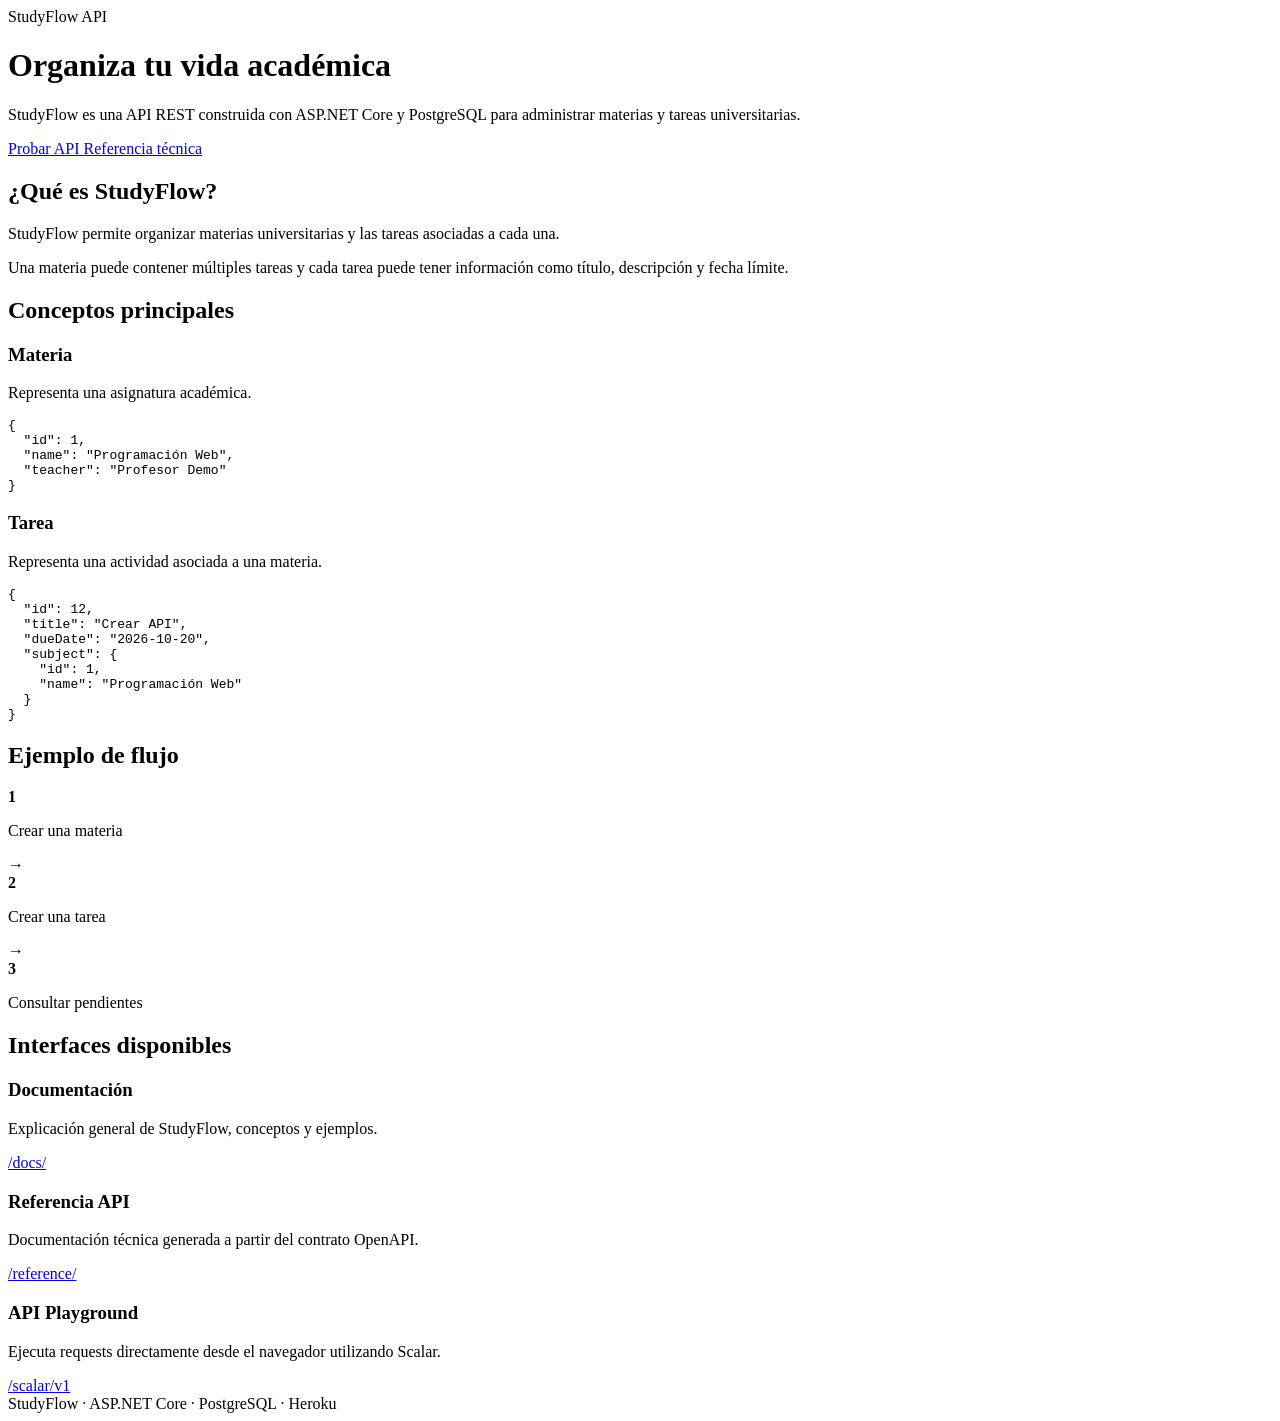
==== src/StudyFlow.Api/wwwroot/docs/index.html @ 44182fe3 "docs: add StudyFlow API documentation" ====
<!DOCTYPE html>
<html lang="es">
<head>
    <meta charset="UTF-8">

    <meta
        name="viewport"
        content="width=device-width, initial-scale=1.0">

    <title>StudyFlow API</title>

    <link rel="stylesheet" href="/css/docs.css">
</head>

<body>

<header class="hero">
    <div class="container">
        <span class="badge">StudyFlow API</span>

        <h1>Organiza tu vida académica</h1>

        <p>
            StudyFlow es una API REST construida con ASP.NET Core
            y PostgreSQL para administrar materias y tareas
            universitarias.
        </p>

        <div class="actions">
            <a href="/scalar/v1" class="button primary">
                Probar API
            </a>

            <a href="/reference/" class="button">
                Referencia técnica
            </a>
        </div>
    </div>
</header>

<main class="container">

    <section>
        <h2>¿Qué es StudyFlow?</h2>

        <p>
            StudyFlow permite organizar materias universitarias
            y las tareas asociadas a cada una.
        </p>

        <p>
            Una materia puede contener múltiples tareas y cada
            tarea puede tener información como título,
            descripción y fecha límite.
        </p>
    </section>

    <section>
        <h2>Conceptos principales</h2>

        <div class="cards">

            <article class="card">
                <h3>Materia</h3>

                <p>
                    Representa una asignatura académica.
                </p>

                <pre>{
  "id": 1,
  "name": "Programación Web",
  "teacher": "Profesor Demo"
}</pre>

            </article>

            <article class="card">
                <h3>Tarea</h3>

                <p>
                    Representa una actividad asociada
                    a una materia.
                </p>

                <pre>{
  "id": 12,
  "title": "Crear API",
  "dueDate": "2026-10-20",
  "subject": {
    "id": 1,
    "name": "Programación Web"
  }
}</pre>

            </article>

        </div>
    </section>


    <section>
        <h2>Ejemplo de flujo</h2>

        <div class="flow">

            <div>
                <strong>1</strong>
                <p>Crear una materia</p>
            </div>

            <span>→</span>

            <div>
                <strong>2</strong>
                <p>Crear una tarea</p>
            </div>

            <span>→</span>

            <div>
                <strong>3</strong>
                <p>Consultar pendientes</p>
            </div>

        </div>
    </section>


    <section>
        <h2>Interfaces disponibles</h2>

        <div class="cards">

            <article class="card">
                <h3>Documentación</h3>

                <p>
                    Explicación general de StudyFlow,
                    conceptos y ejemplos.
                </p>

                <a href="/docs/">/docs/</a>
            </article>


            <article class="card">
                <h3>Referencia API</h3>

                <p>
                    Documentación técnica generada a partir
                    del contrato OpenAPI.
                </p>

                <a href="/reference/">/reference/</a>
            </article>


            <article class="card">
                <h3>API Playground</h3>

                <p>
                    Ejecuta requests directamente desde
                    el navegador utilizando Scalar.
                </p>

                <a href="/scalar/v1">/scalar/v1</a>
            </article>

        </div>
    </section>

</main>

<footer>
    <div class="container">
        StudyFlow · ASP.NET Core · PostgreSQL · Heroku
    </div>
</footer>

</body>
</html>
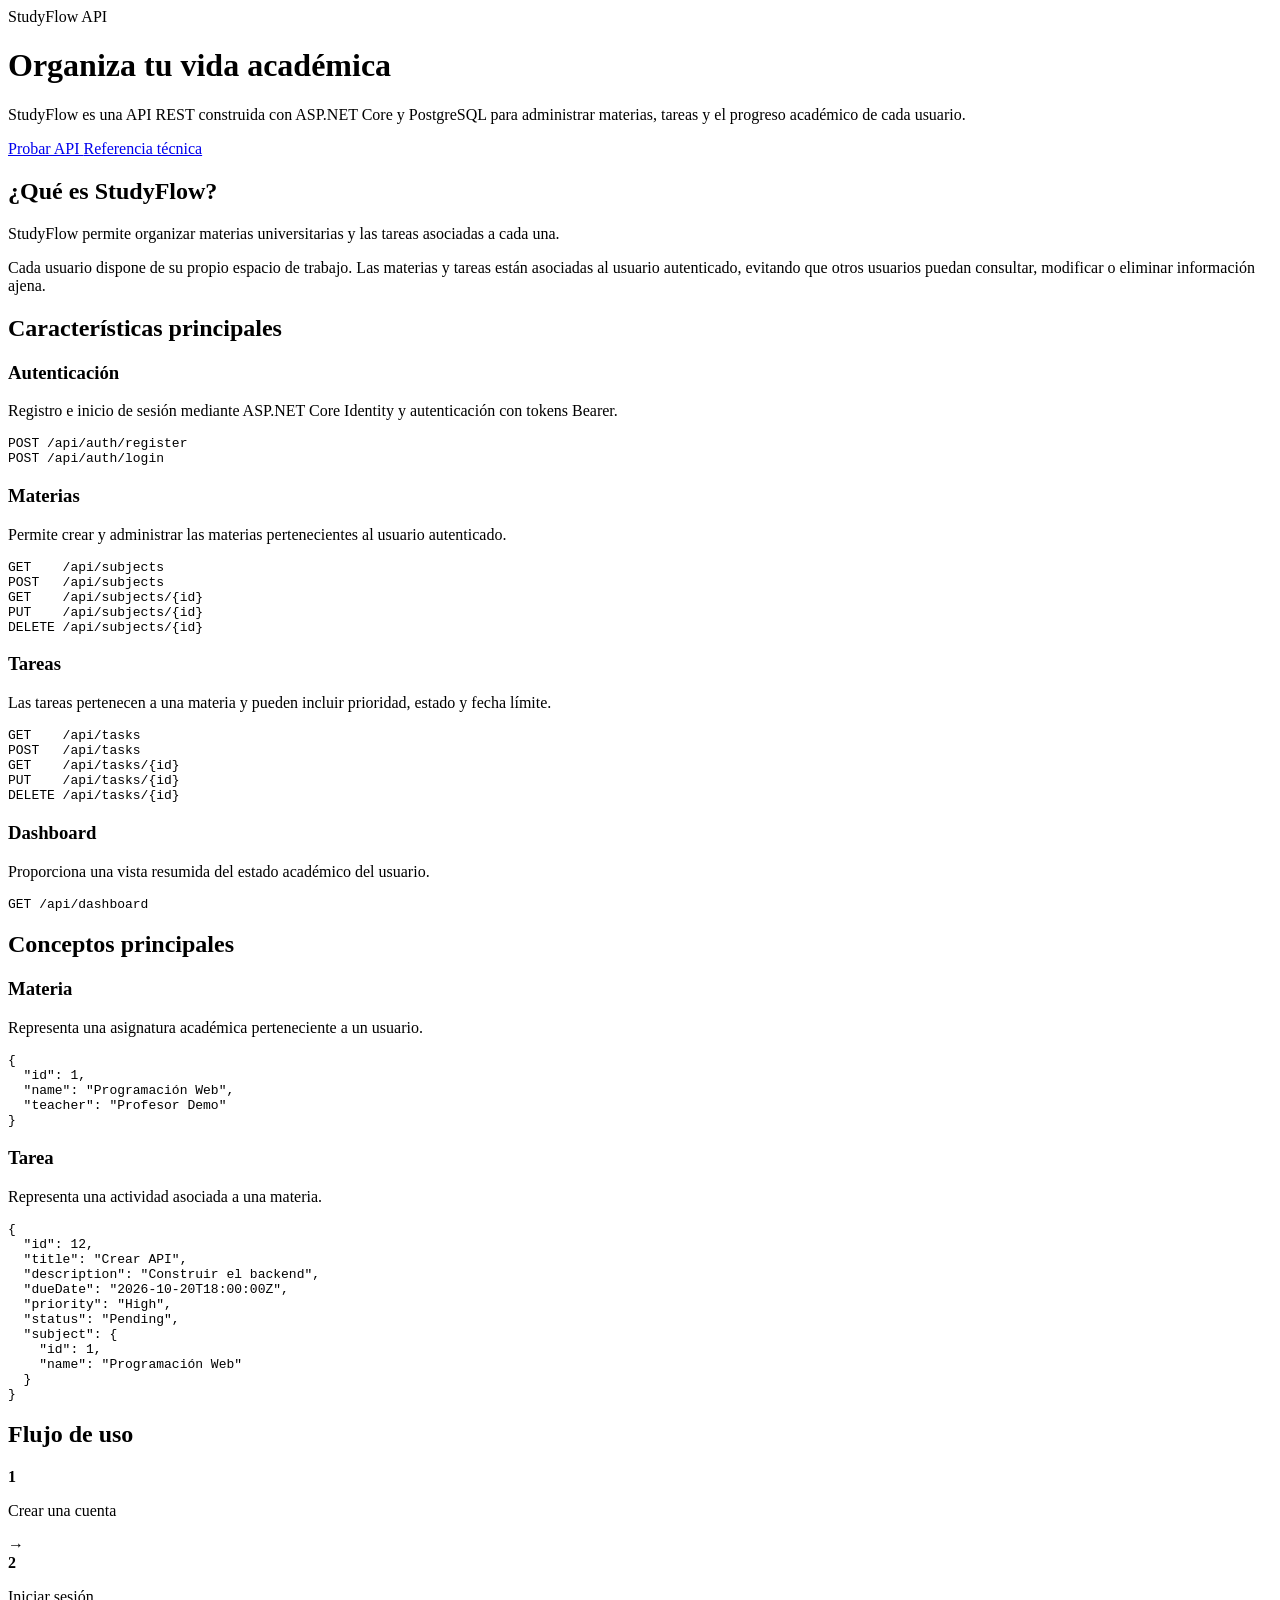
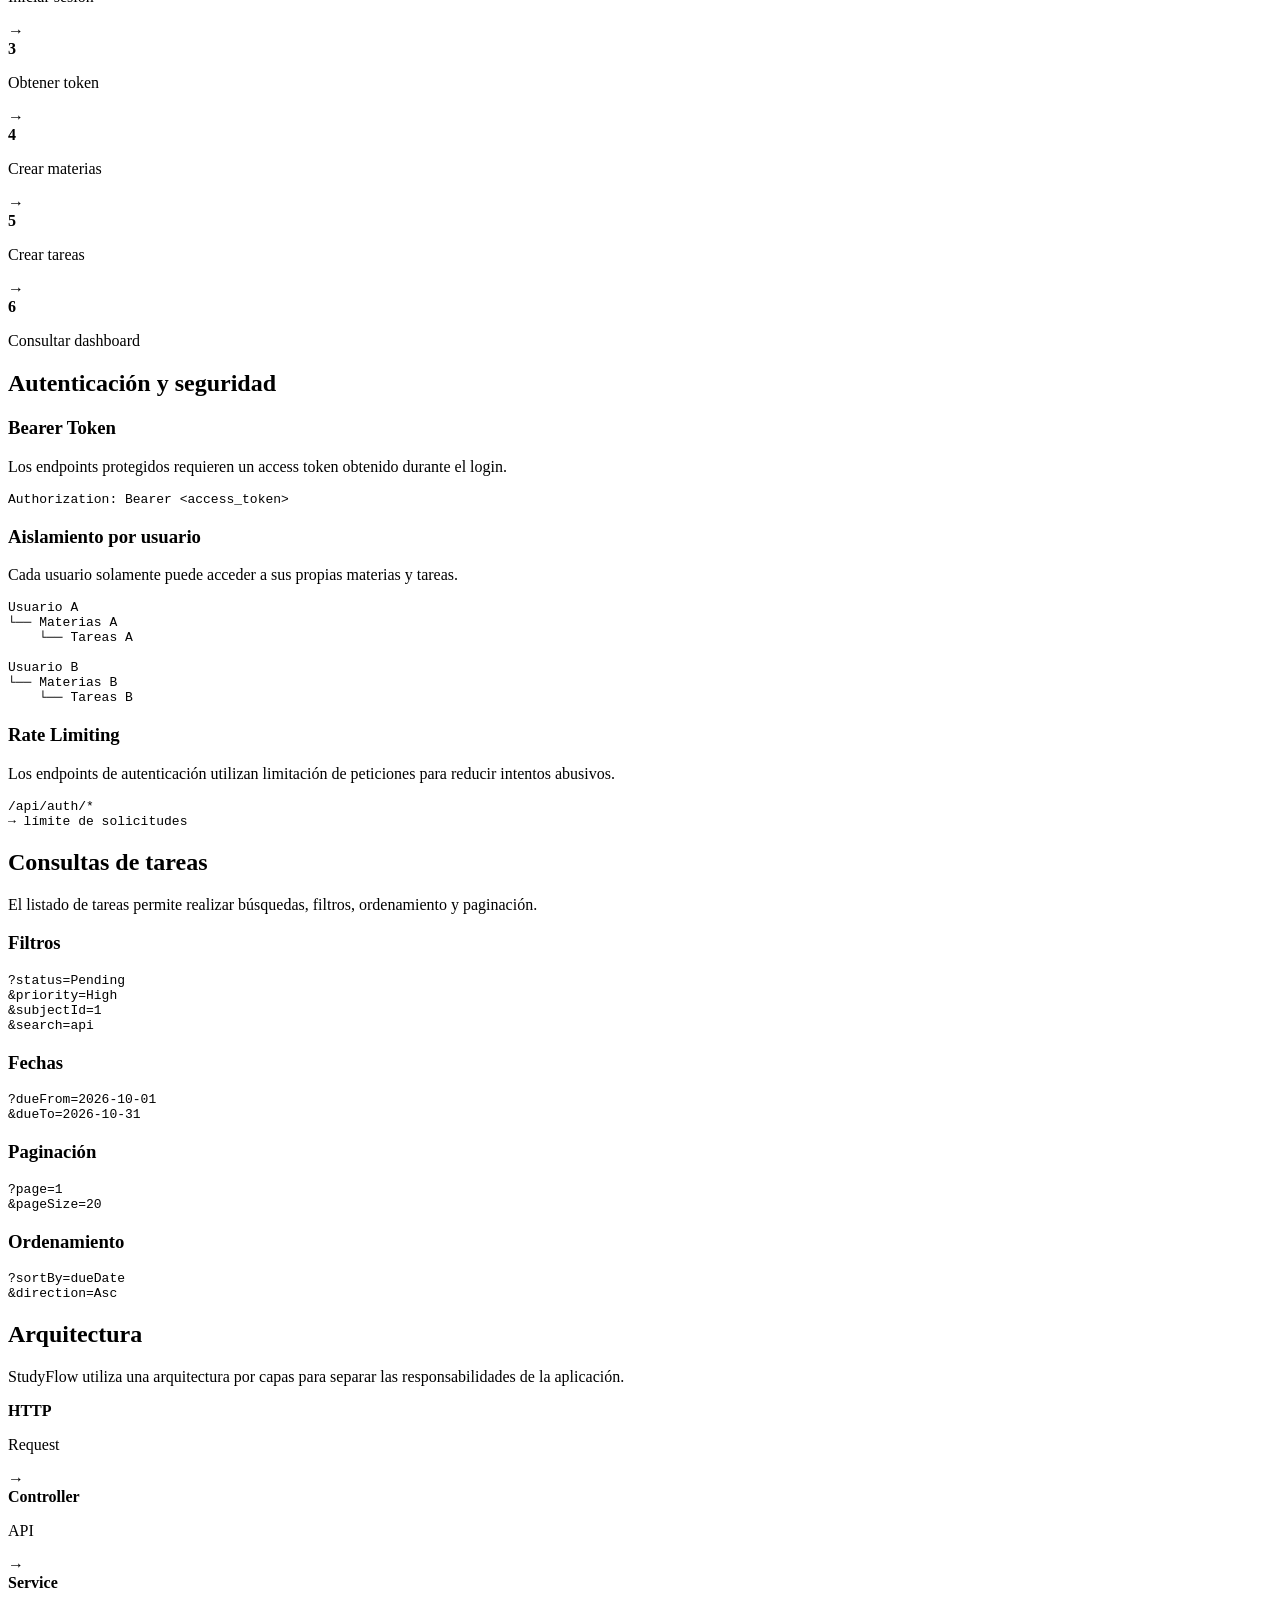
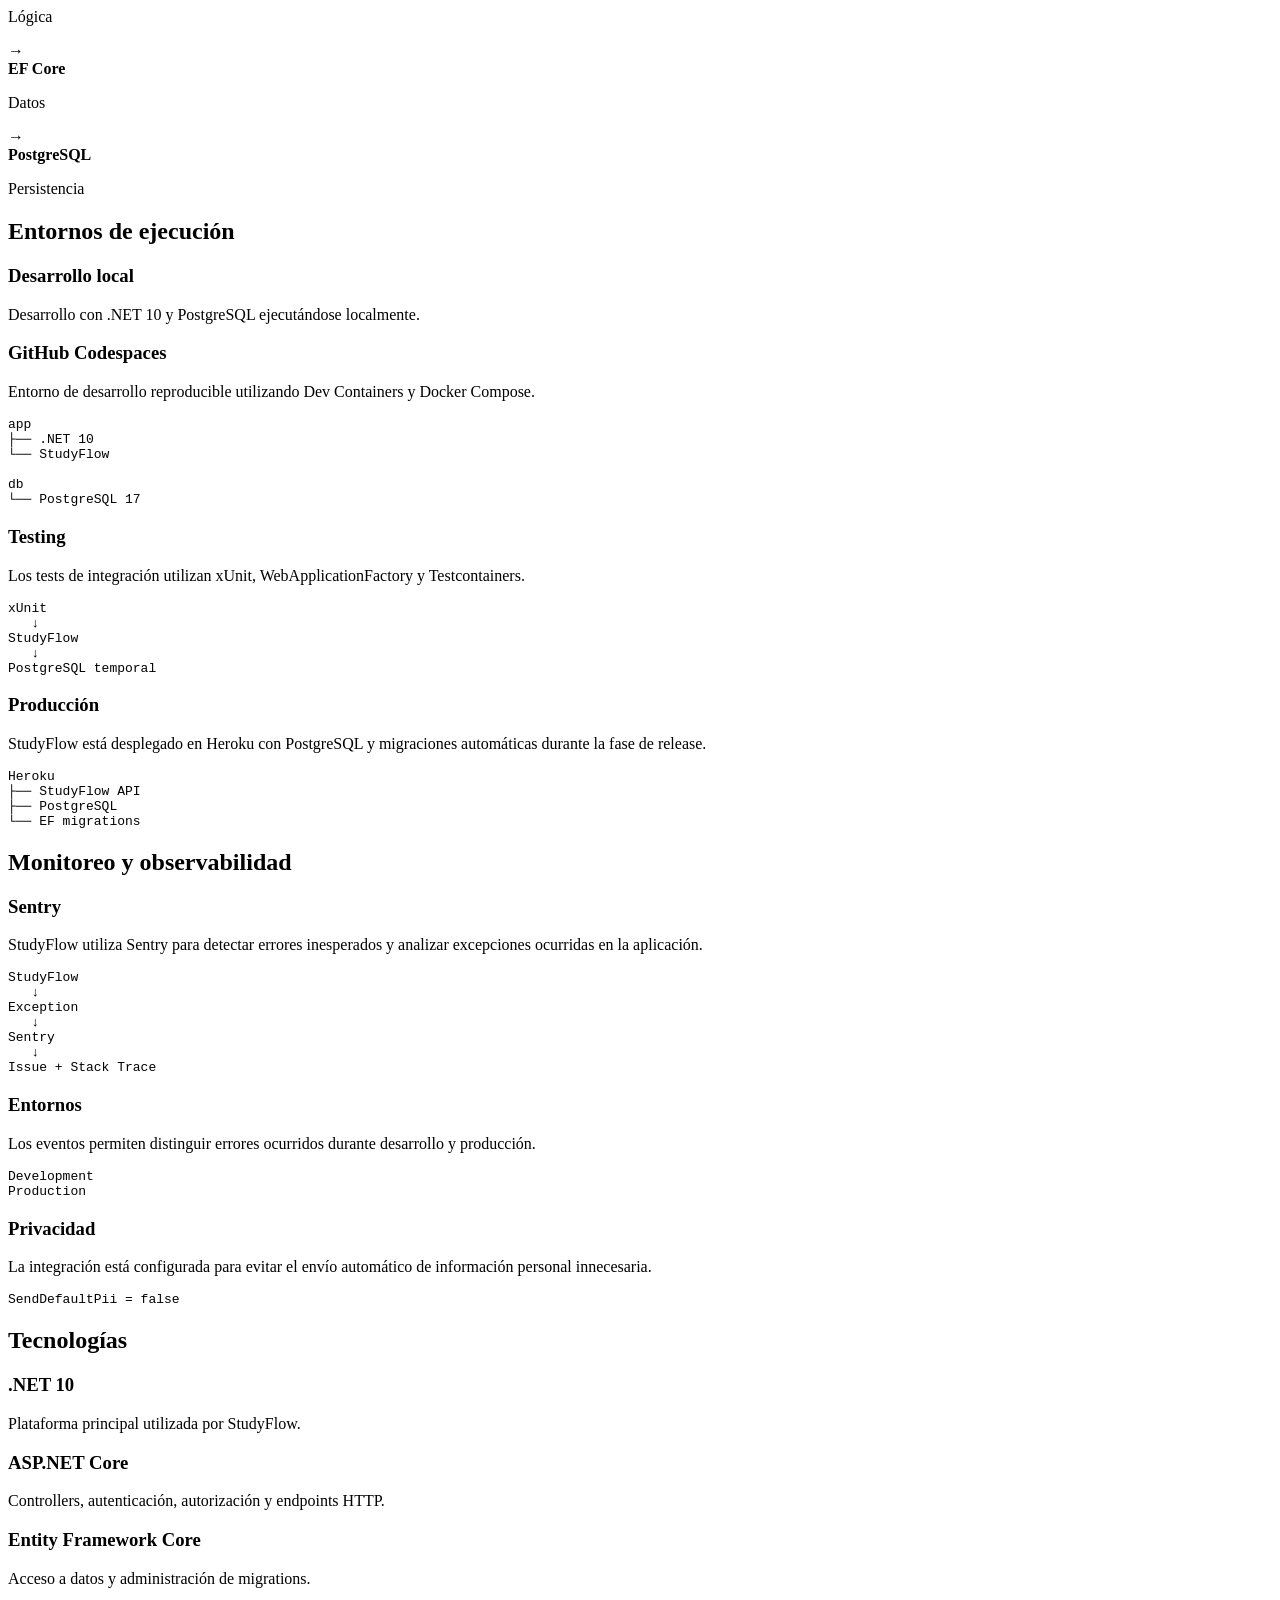
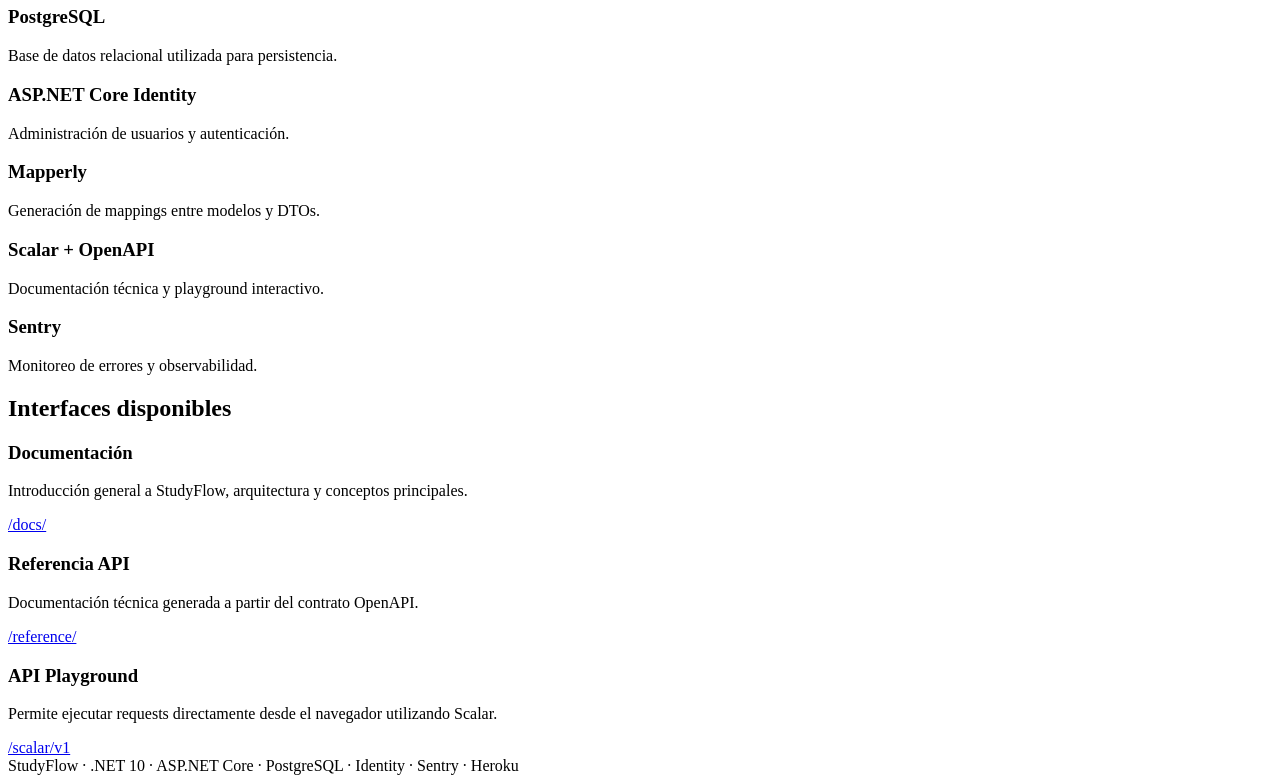
==== commit 204bfb0d: "update index.html" ====
--- a/src/StudyFlow.Api/wwwroot/docs/index.html
+++ b/src/StudyFlow.Api/wwwroot/docs/index.html
@@ -7,6 +7,10 @@
         name="viewport"
         content="width=device-width, initial-scale=1.0">
 
+    <meta
+        name="description"
+        content="StudyFlow API - API REST para organizar materias y tareas universitarias.">
+
     <title>StudyFlow API</title>
 
     <link rel="stylesheet" href="/css/docs.css">
@@ -16,17 +20,19 @@
 
 <header class="hero">
     <div class="container">
+
         <span class="badge">StudyFlow API</span>
 
         <h1>Organiza tu vida académica</h1>
 
         <p>
             StudyFlow es una API REST construida con ASP.NET Core
-            y PostgreSQL para administrar materias y tareas
-            universitarias.
+            y PostgreSQL para administrar materias, tareas y el
+            progreso académico de cada usuario.
         </p>
 
         <div class="actions">
+
             <a href="/scalar/v1" class="button primary">
                 Probar API
             </a>
@@ -34,13 +40,21 @@
             <a href="/reference/" class="button">
                 Referencia técnica
             </a>
-        </div>
+
+        </div>
+
     </div>
 </header>
 
+
 <main class="container">
 
-    <section>
+    <!-- ================================================== -->
+    <!-- Introducción -->
+    <!-- ================================================== -->
+
+    <section>
+
         <h2>¿Qué es StudyFlow?</h2>
 
         <p>
@@ -49,22 +63,112 @@
         </p>
 
         <p>
-            Una materia puede contener múltiples tareas y cada
-            tarea puede tener información como título,
-            descripción y fecha límite.
+            Cada usuario dispone de su propio espacio de trabajo.
+            Las materias y tareas están asociadas al usuario
+            autenticado, evitando que otros usuarios puedan
+            consultar, modificar o eliminar información ajena.
         </p>
-    </section>
-
-    <section>
+
+    </section>
+
+
+    <!-- ================================================== -->
+    <!-- Características -->
+    <!-- ================================================== -->
+
+    <section>
+
+        <h2>Características principales</h2>
+
+        <div class="cards">
+
+            <article class="card">
+
+                <h3>Autenticación</h3>
+
+                <p>
+                    Registro e inicio de sesión mediante
+                    ASP.NET Core Identity y autenticación
+                    con tokens Bearer.
+                </p>
+
+                <pre>POST /api/auth/register
+POST /api/auth/login</pre>
+
+            </article>
+
+
+            <article class="card">
+
+                <h3>Materias</h3>
+
+                <p>
+                    Permite crear y administrar las materias
+                    pertenecientes al usuario autenticado.
+                </p>
+
+                <pre>GET    /api/subjects
+POST   /api/subjects
+GET    /api/subjects/{id}
+PUT    /api/subjects/{id}
+DELETE /api/subjects/{id}</pre>
+
+            </article>
+
+
+            <article class="card">
+
+                <h3>Tareas</h3>
+
+                <p>
+                    Las tareas pertenecen a una materia y pueden
+                    incluir prioridad, estado y fecha límite.
+                </p>
+
+                <pre>GET    /api/tasks
+POST   /api/tasks
+GET    /api/tasks/{id}
+PUT    /api/tasks/{id}
+DELETE /api/tasks/{id}</pre>
+
+            </article>
+
+
+            <article class="card">
+
+                <h3>Dashboard</h3>
+
+                <p>
+                    Proporciona una vista resumida del estado
+                    académico del usuario.
+                </p>
+
+                <pre>GET /api/dashboard</pre>
+
+            </article>
+
+        </div>
+
+    </section>
+
+
+    <!-- ================================================== -->
+    <!-- Conceptos -->
+    <!-- ================================================== -->
+
+    <section>
+
         <h2>Conceptos principales</h2>
 
         <div class="cards">
 
             <article class="card">
+
                 <h3>Materia</h3>
 
                 <p>
-                    Representa una asignatura académica.
+                    Representa una asignatura académica
+                    perteneciente a un usuario.
                 </p>
 
                 <pre>{
@@ -75,7 +179,9 @@
 
             </article>
 
-            <article class="card">
+
+            <article class="card">
+
                 <h3>Tarea</h3>
 
                 <p>
@@ -86,7 +192,10 @@
                 <pre>{
   "id": 12,
   "title": "Crear API",
-  "dueDate": "2026-10-20",
+  "description": "Construir el backend",
+  "dueDate": "2026-10-20T18:00:00Z",
+  "priority": "High",
+  "status": "Pending",
   "subject": {
     "id": 1,
     "name": "Programación Web"
@@ -96,55 +205,493 @@
             </article>
 
         </div>
-    </section>
-
-
-    <section>
-        <h2>Ejemplo de flujo</h2>
+
+    </section>
+
+
+    <!-- ================================================== -->
+    <!-- Flujo de usuario -->
+    <!-- ================================================== -->
+
+    <section>
+
+        <h2>Flujo de uso</h2>
 
         <div class="flow">
 
             <div>
                 <strong>1</strong>
-                <p>Crear una materia</p>
+                <p>Crear una cuenta</p>
             </div>
 
             <span>→</span>
 
             <div>
                 <strong>2</strong>
-                <p>Crear una tarea</p>
+                <p>Iniciar sesión</p>
             </div>
 
             <span>→</span>
 
             <div>
                 <strong>3</strong>
-                <p>Consultar pendientes</p>
-            </div>
-
-        </div>
-    </section>
-
-
-    <section>
+                <p>Obtener token</p>
+            </div>
+
+            <span>→</span>
+
+            <div>
+                <strong>4</strong>
+                <p>Crear materias</p>
+            </div>
+
+            <span>→</span>
+
+            <div>
+                <strong>5</strong>
+                <p>Crear tareas</p>
+            </div>
+
+            <span>→</span>
+
+            <div>
+                <strong>6</strong>
+                <p>Consultar dashboard</p>
+            </div>
+
+        </div>
+
+    </section>
+
+
+    <!-- ================================================== -->
+    <!-- Autenticación -->
+    <!-- ================================================== -->
+
+    <section>
+
+        <h2>Autenticación y seguridad</h2>
+
+        <div class="cards">
+
+            <article class="card">
+
+                <h3>Bearer Token</h3>
+
+                <p>
+                    Los endpoints protegidos requieren un
+                    access token obtenido durante el login.
+                </p>
+
+                <pre>Authorization: Bearer &lt;access_token&gt;</pre>
+
+            </article>
+
+
+            <article class="card">
+
+                <h3>Aislamiento por usuario</h3>
+
+                <p>
+                    Cada usuario solamente puede acceder a sus
+                    propias materias y tareas.
+                </p>
+
+                <pre>Usuario A
+└── Materias A
+    └── Tareas A
+
+Usuario B
+└── Materias B
+    └── Tareas B</pre>
+
+            </article>
+
+
+            <article class="card">
+
+                <h3>Rate Limiting</h3>
+
+                <p>
+                    Los endpoints de autenticación utilizan
+                    limitación de peticiones para reducir
+                    intentos abusivos.
+                </p>
+
+                <pre>/api/auth/*
+→ límite de solicitudes</pre>
+
+            </article>
+
+        </div>
+
+    </section>
+
+
+    <!-- ================================================== -->
+    <!-- Consultas -->
+    <!-- ================================================== -->
+
+    <section>
+
+        <h2>Consultas de tareas</h2>
+
+        <p>
+            El listado de tareas permite realizar búsquedas,
+            filtros, ordenamiento y paginación.
+        </p>
+
+        <div class="cards">
+
+            <article class="card">
+
+                <h3>Filtros</h3>
+
+                <pre>?status=Pending
+&priority=High
+&subjectId=1
+&search=api</pre>
+
+            </article>
+
+
+            <article class="card">
+
+                <h3>Fechas</h3>
+
+                <pre>?dueFrom=2026-10-01
+&dueTo=2026-10-31</pre>
+
+            </article>
+
+
+            <article class="card">
+
+                <h3>Paginación</h3>
+
+                <pre>?page=1
+&pageSize=20</pre>
+
+            </article>
+
+
+            <article class="card">
+
+                <h3>Ordenamiento</h3>
+
+                <pre>?sortBy=dueDate
+&direction=Asc</pre>
+
+            </article>
+
+        </div>
+
+    </section>
+
+
+    <!-- ================================================== -->
+    <!-- Arquitectura -->
+    <!-- ================================================== -->
+
+    <section>
+
+        <h2>Arquitectura</h2>
+
+        <p>
+            StudyFlow utiliza una arquitectura por capas para
+            separar las responsabilidades de la aplicación.
+        </p>
+
+        <div class="flow">
+
+            <div>
+                <strong>HTTP</strong>
+                <p>Request</p>
+            </div>
+
+            <span>→</span>
+
+            <div>
+                <strong>Controller</strong>
+                <p>API</p>
+            </div>
+
+            <span>→</span>
+
+            <div>
+                <strong>Service</strong>
+                <p>Lógica</p>
+            </div>
+
+            <span>→</span>
+
+            <div>
+                <strong>EF Core</strong>
+                <p>Datos</p>
+            </div>
+
+            <span>→</span>
+
+            <div>
+                <strong>PostgreSQL</strong>
+                <p>Persistencia</p>
+            </div>
+
+        </div>
+
+    </section>
+
+
+    <!-- ================================================== -->
+    <!-- Entornos -->
+    <!-- ================================================== -->
+
+    <section>
+
+        <h2>Entornos de ejecución</h2>
+
+        <div class="cards">
+
+            <article class="card">
+
+                <h3>Desarrollo local</h3>
+
+                <p>
+                    Desarrollo con .NET 10 y PostgreSQL
+                    ejecutándose localmente.
+                </p>
+
+            </article>
+
+
+            <article class="card">
+
+                <h3>GitHub Codespaces</h3>
+
+                <p>
+                    Entorno de desarrollo reproducible utilizando
+                    Dev Containers y Docker Compose.
+                </p>
+
+                <pre>app
+├── .NET 10
+└── StudyFlow
+
+db
+└── PostgreSQL 17</pre>
+
+            </article>
+
+
+            <article class="card">
+
+                <h3>Testing</h3>
+
+                <p>
+                    Los tests de integración utilizan xUnit,
+                    WebApplicationFactory y Testcontainers.
+                </p>
+
+                <pre>xUnit
+   ↓
+StudyFlow
+   ↓
+PostgreSQL temporal</pre>
+
+            </article>
+
+
+            <article class="card">
+
+                <h3>Producción</h3>
+
+                <p>
+                    StudyFlow está desplegado en Heroku con
+                    PostgreSQL y migraciones automáticas
+                    durante la fase de release.
+                </p>
+
+                <pre>Heroku
+├── StudyFlow API
+├── PostgreSQL
+└── EF migrations</pre>
+
+            </article>
+
+        </div>
+
+    </section>
+
+
+    <!-- ================================================== -->
+    <!-- Observabilidad -->
+    <!-- ================================================== -->
+
+    <section>
+
+        <h2>Monitoreo y observabilidad</h2>
+
+        <div class="cards">
+
+            <article class="card">
+
+                <h3>Sentry</h3>
+
+                <p>
+                    StudyFlow utiliza Sentry para detectar
+                    errores inesperados y analizar excepciones
+                    ocurridas en la aplicación.
+                </p>
+
+                <pre>StudyFlow
+   ↓
+Exception
+   ↓
+Sentry
+   ↓
+Issue + Stack Trace</pre>
+
+            </article>
+
+
+            <article class="card">
+
+                <h3>Entornos</h3>
+
+                <p>
+                    Los eventos permiten distinguir errores
+                    ocurridos durante desarrollo y producción.
+                </p>
+
+                <pre>Development
+Production</pre>
+
+            </article>
+
+
+            <article class="card">
+
+                <h3>Privacidad</h3>
+
+                <p>
+                    La integración está configurada para evitar
+                    el envío automático de información personal
+                    innecesaria.
+                </p>
+
+                <pre>SendDefaultPii = false</pre>
+
+            </article>
+
+        </div>
+
+    </section>
+
+
+    <!-- ================================================== -->
+    <!-- Tecnologías -->
+    <!-- ================================================== -->
+
+    <section>
+
+        <h2>Tecnologías</h2>
+
+        <div class="cards">
+
+            <article class="card">
+                <h3>.NET 10</h3>
+                <p>
+                    Plataforma principal utilizada por StudyFlow.
+                </p>
+            </article>
+
+            <article class="card">
+                <h3>ASP.NET Core</h3>
+                <p>
+                    Controllers, autenticación, autorización
+                    y endpoints HTTP.
+                </p>
+            </article>
+
+            <article class="card">
+                <h3>Entity Framework Core</h3>
+                <p>
+                    Acceso a datos y administración
+                    de migrations.
+                </p>
+            </article>
+
+            <article class="card">
+                <h3>PostgreSQL</h3>
+                <p>
+                    Base de datos relacional utilizada
+                    para persistencia.
+                </p>
+            </article>
+
+            <article class="card">
+                <h3>ASP.NET Core Identity</h3>
+                <p>
+                    Administración de usuarios y autenticación.
+                </p>
+            </article>
+
+            <article class="card">
+                <h3>Mapperly</h3>
+                <p>
+                    Generación de mappings entre modelos
+                    y DTOs.
+                </p>
+            </article>
+
+            <article class="card">
+                <h3>Scalar + OpenAPI</h3>
+                <p>
+                    Documentación técnica y playground
+                    interactivo.
+                </p>
+            </article>
+
+            <article class="card">
+                <h3>Sentry</h3>
+                <p>
+                    Monitoreo de errores y observabilidad.
+                </p>
+            </article>
+
+        </div>
+
+    </section>
+
+
+    <!-- ================================================== -->
+    <!-- Interfaces -->
+    <!-- ================================================== -->
+
+    <section>
+
         <h2>Interfaces disponibles</h2>
 
         <div class="cards">
 
             <article class="card">
+
                 <h3>Documentación</h3>
 
                 <p>
-                    Explicación general de StudyFlow,
-                    conceptos y ejemplos.
-                </p>
-
-                <a href="/docs/">/docs/</a>
-            </article>
-
-
-            <article class="card">
+                    Introducción general a StudyFlow,
+                    arquitectura y conceptos principales.
+                </p>
+
+                <a href="/docs/">
+                    /docs/
+                </a>
+
+            </article>
+
+
+            <article class="card">
+
                 <h3>Referencia API</h3>
 
                 <p>
@@ -152,30 +699,42 @@
                     del contrato OpenAPI.
                 </p>
 
-                <a href="/reference/">/reference/</a>
-            </article>
-
-
-            <article class="card">
+                <a href="/reference/">
+                    /reference/
+                </a>
+
+            </article>
+
+
+            <article class="card">
+
                 <h3>API Playground</h3>
 
                 <p>
-                    Ejecuta requests directamente desde
-                    el navegador utilizando Scalar.
-                </p>
-
-                <a href="/scalar/v1">/scalar/v1</a>
-            </article>
-
-        </div>
+                    Permite ejecutar requests directamente
+                    desde el navegador utilizando Scalar.
+                </p>
+
+                <a href="/scalar/v1">
+                    /scalar/v1
+                </a>
+
+            </article>
+
+        </div>
+
     </section>
 
 </main>
 
+
 <footer>
+
     <div class="container">
-        StudyFlow · ASP.NET Core · PostgreSQL · Heroku
+        StudyFlow · .NET 10 · ASP.NET Core · PostgreSQL ·
+        Identity · Sentry · Heroku
     </div>
+
 </footer>
 
 </body>
